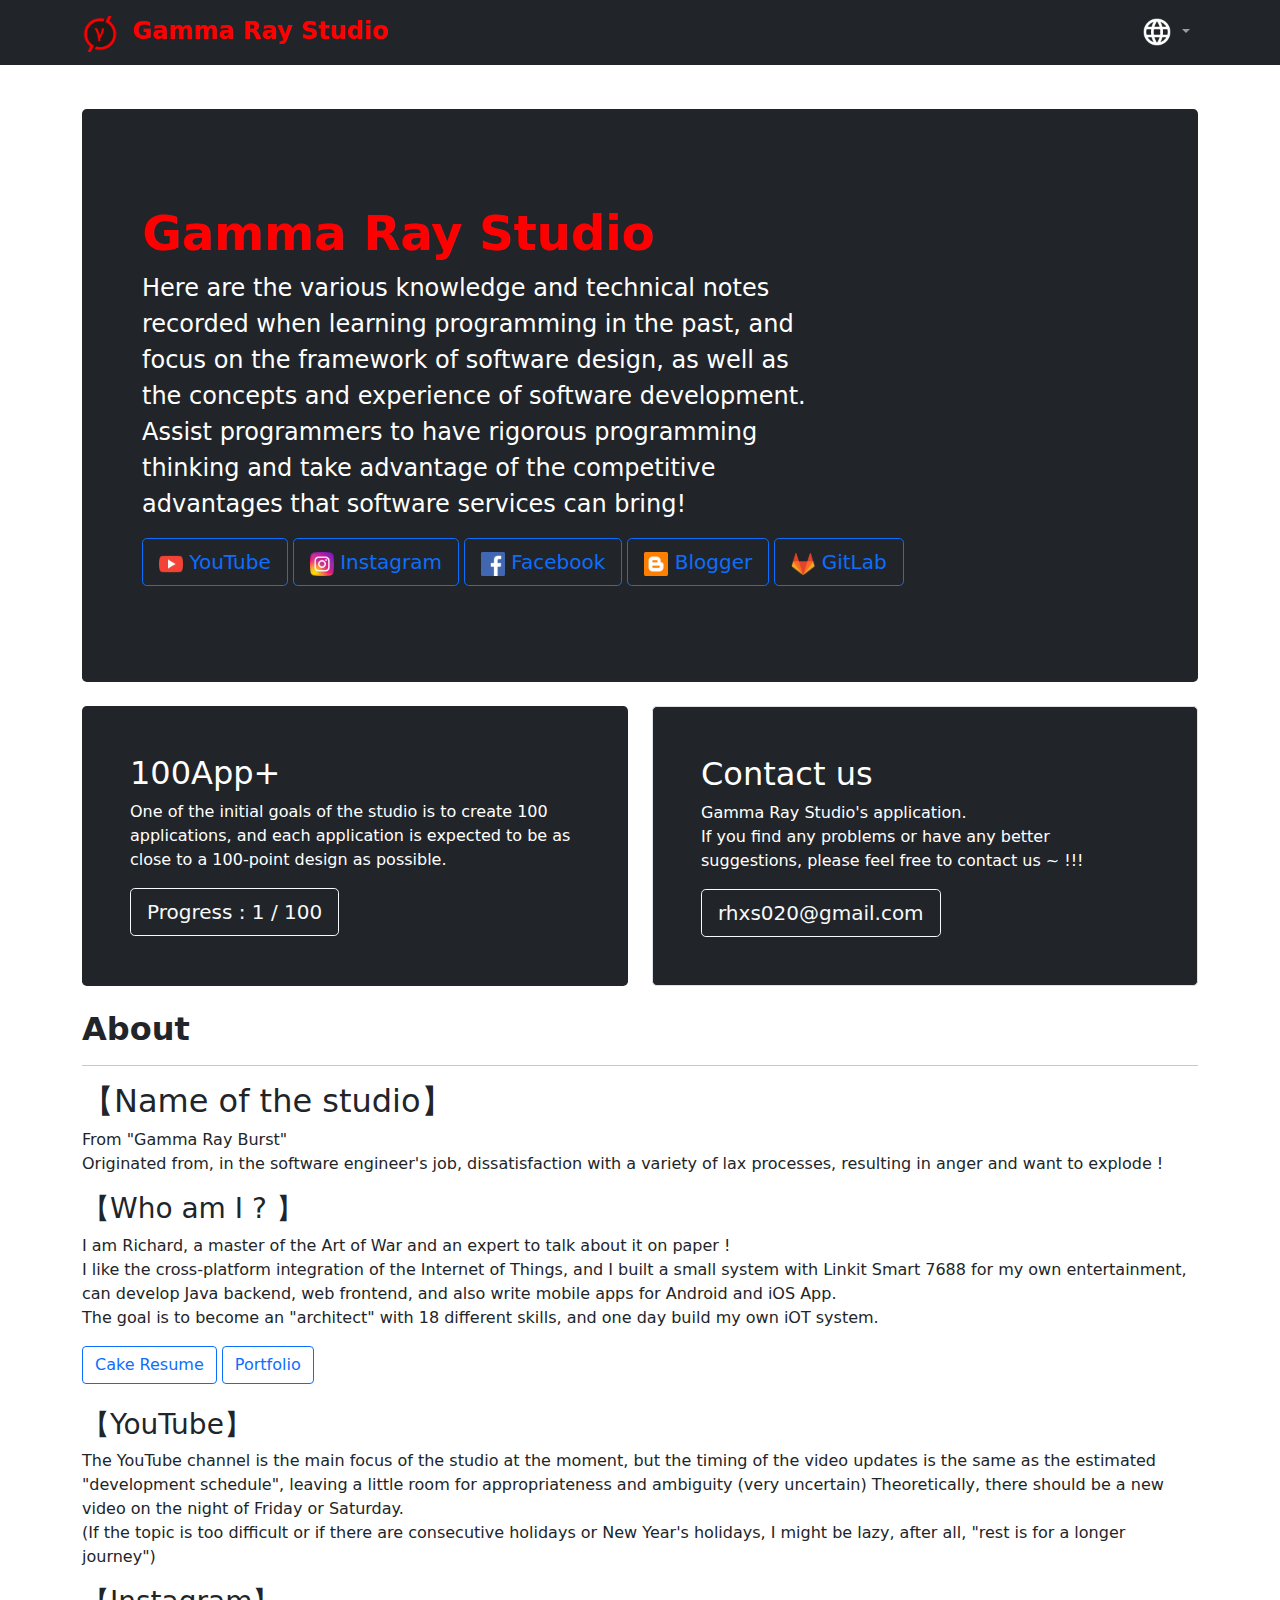
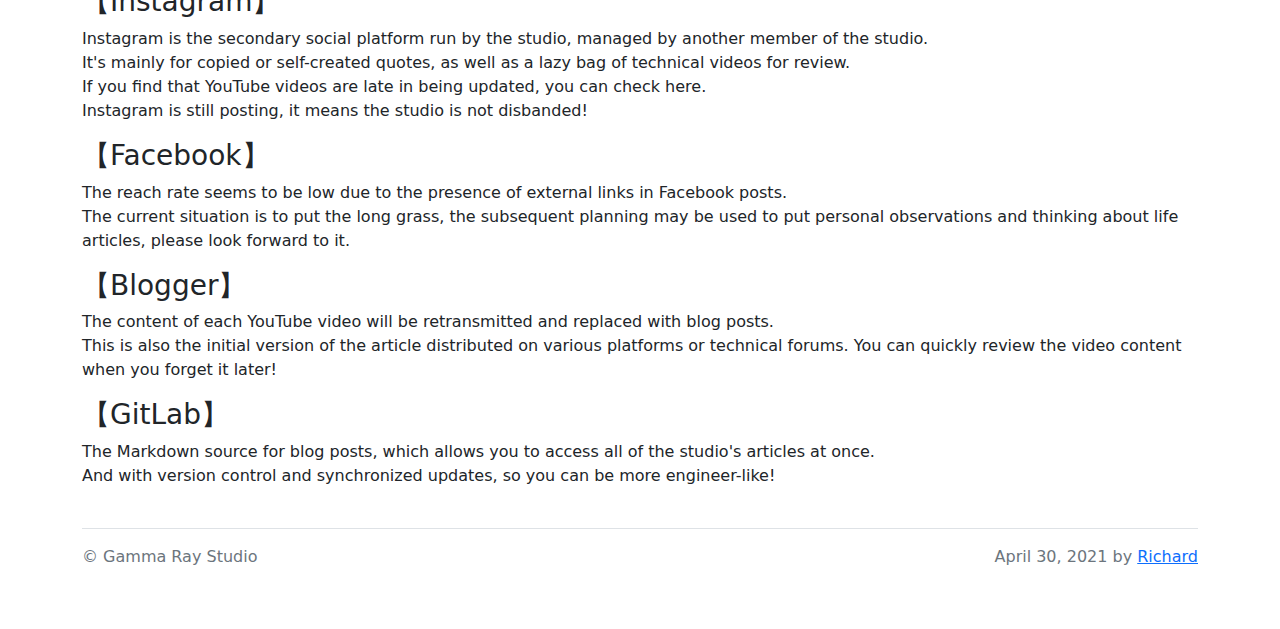
==== en-us/index.html @ 93fc09e0 "init : Gamma-Ray-Studio , github.io #20210430001" ====
<!doctype html>
<html lang="en">

<head>
    <meta charset="utf-8">
    <meta name="viewport" content="width=device-width, initial-scale=1">
    <meta name="description" content="">
    <meta name="author" content="Mark Otto, Jacob Thornton, and Bootstrap contributors">
    <meta name="generator" content="Hugo 0.82.0">
    <title>Gamma Ray Studio</title>
    <link rel="icon" href="../assets/img/favicon.ico" type="image/x-icon" />
    <link rel="canonical" href="https://getbootstrap.com/docs/5.0/examples/jumbotron/">


    <!-- Bootstrap core CSS -->
    <link href="../assets/dist/css/bootstrap.min.css" rel="stylesheet">

    <!-- CSS-->
    <link href="../assets/css/navbar.css" rel="stylesheet">

    <style>
        .bd-placeholder-img {
            font-size: 1.125rem;
            text-anchor: middle;
            -webkit-user-select: none;
            -moz-user-select: none;
            user-select: none;
        }

        @media (min-width: 768px) {
            .bd-placeholder-img-lg {
                font-size: 3.5rem;
            }
        }

    </style>
</head>

<body>
    <header>
        <nav class="navbar navbar-expand-lg navbar-dark bg-dark" aria-label="Eighth navbar example">
            <div class="container">
                <a class="navbar-brand" href="index.html">
                    <img src="../assets/img/gamma-ray-logo2.png" alt="" width="36" height="36" class="me-2" viewBox="0 0 118 94">
                    <span class="fs-4" style="color: red;font-weight: bold;">Gamma Ray Studio</span>
                </a>
                <form class="d-flex">
                    <ul class="navbar-nav me-auto mb-2 mb-lg-0">

                        <li class="nav-item dropdown">
                            <a class="nav-link dropdown-toggle" href="#" id="dropdown07" data-bs-toggle="dropdown" aria-expanded="false">
                                <img src="../assets/img/outline_language_white.png" alt="" width="32" height="32">
                            </a>
                            <ul class="dropdown-menu" aria-labelledby="dropdown07">
                                <li><a class="dropdown-item" href="../en-us/index.html">English</a></li>
                                <li><a class="dropdown-item" href="../zh-cht/index.html">繁體中文</a></li>
                                <li><a class="dropdown-item" href="../zh-chs/index.html">简体中文</a></li>
                            </ul>
                        </li>
                    </ul>
                </form>
            </div>
        </nav>
    </header>
    <main>
        <div class="container py-4">
            <div class="p-5 mb-4 text-white bg-dark rounded-3">
                <div class="container-fluid py-5">
                    <h1 class="display-5 fw-bold" style="color: red;font-weight: bold;">
                        Gamma Ray Studio
                    </h1>
                    <p class="col-md-8 fs-4">
                        Here are the various knowledge and technical notes recorded when learning programming in the past, and focus on the framework of software design, as well as the concepts and experience of software development. <br>
                        Assist programmers to have rigorous programming thinking and take advantage of the competitive advantages that software services can bring!
                    </p>
                    <a class="btn btn-outline-primary btn-lg" href="https://www.youtube.com/user/rhxs020" role="button" target="_blank">
                        <img src="../assets/img/youtube.png" alt="" width="24" height="24">
                        YouTube
                    </a>
                    <a class="btn btn-outline-primary btn-lg" href="https://www.instagram.com/gammaray_studio/" role="button" target="_blank">
                        <img src="../assets/img/instagram.png" alt="" width="24" height="24">
                        Instagram
                    </a>
                    <a class="btn btn-outline-primary btn-lg" href="https://www.facebook.com/gammaray.studio" role="button" target="_blank">
                        <img src="../assets/img/facebook.png" alt="" width="24" height="24">
                        Facebook
                    </a>
                    <a class="btn btn-outline-primary btn-lg" href="https://gamma-ray-studio.blogspot.com/" role="button" target="_blank">
                        <img src="../assets/img/blogger.png" alt="" width="24" height="24">
                        Blogger
                    </a>
                    <a class="btn btn-outline-primary btn-lg" href="https://gitlab.com/GammaRayStudio/DevDoc" role="button" target="_blank">
                        <img src="../assets/img/gitlab.png" alt="" width="24" height="24">
                        GitLab
                    </a>
                </div>
            </div>

            <div class="row align-items-md-stretch">
                <div class="col-md-6">
                    <div class="h-100 p-5 text-white bg-dark rounded-3">
                        <h2>100App+</h2>
                        <p>
                            One of the initial goals of the studio is to create 100 applications, and each application is expected to be as close to a 100-point design as possible.
                        </p>
                        <a class="btn btn-outline-light btn-lg mb-3 mb-sm-0" href="100App+.html" role="button" target="_blank">
                            Progress : 1 / 100
                        </a>
                    </div>
                </div>
                <div class="col-md-6">
                    <div class="h-100 p-5 text-white bg-dark border rounded-3">
                        <h2>Contact us</h2>
                        <p>
                            Gamma Ray Studio's application.<br>
                            If you find any problems or have any better suggestions, please feel free to contact us ~ !!! <br>
                        </p>
                        <a class="btn btn-outline-light btn-lg mb-3 mb-sm-0" href="mailto:rhxs020@gmail.com" role="button" target="_blank">rhxs020@gmail.com</a>
                    </div>
                </div>
            </div>

            <br>

            <div class="row align-items-md-stretch">
                <div class="col-md-12">
                    <article class="blog-post">
                        <h2 class="blog-post-title" style="font-weight: bold;">About</h2>
                        <hr>
                        <h2>【Name of the studio】</h2>
                        <p>
                            From "Gamma Ray Burst"<br>
                            Originated from, in the software engineer's job, dissatisfaction with a variety of lax processes, resulting in anger and want to explode ! <br>
                        </p>
                        <h3>【Who am I ? 】</h3>
                        <p>
                            I am Richard, a master of the Art of War and an expert to talk about it on paper !<br>
                            I like the cross-platform integration of the Internet of Things, and I built a small system with Linkit Smart 7688 for my own entertainment,<br>
                            can develop Java backend, web frontend, and also write mobile apps for Android and iOS App.<br>
                            The goal is to become an "architect" with 18 different skills, and one day build my own iOT system.
                        </p>
                        <nav class="blog-pagination" aria-label="Pagination">
                            <a class="btn btn-outline-primary" href="https://www.cakeresume.com/rhxs020">Cake Resume</a>
                            <a class="btn btn-outline-primary" href="https://gitlab.com/Enoxs/Portfolio/blob/master/README.md">Portfolio</a>
                        </nav>
                        <br>
                        <h3>【YouTube】</h3>
                        <p>
                            The YouTube channel is the main focus of the studio at the moment, but the timing of the video updates is the same as the estimated "development schedule", leaving a little room for appropriateness and ambiguity (very uncertain)
                            Theoretically, there should be a new video on the night of Friday or Saturday. <br>
                            (If the topic is too difficult or if there are consecutive holidays or New Year's holidays, I might be lazy, after all, "rest is for a longer journey")
                        </p>
                        <h3>【Instagram】</h3>
                        <p>
                            Instagram is the secondary social platform run by the studio, managed by another member of the studio.<br>
                            It's mainly for copied or self-created quotes, as well as a lazy bag of technical videos for review.<br>
                            If you find that YouTube videos are late in being updated, you can check here. <br>
                            Instagram is still posting, it means the studio is not disbanded!
                        </p>
                        <h3>【Facebook】</h3>
                        <p>
                            The reach rate seems to be low due to the presence of external links in Facebook posts.<br>
                            The current situation is to put the long grass, the subsequent planning may be used to put personal observations and thinking about life articles, please look forward to it.
                        </p>
                        <h3>【Blogger】</h3>
                        <p>
                            The content of each YouTube video will be retransmitted and replaced with blog posts.<br>
                            This is also the initial version of the article distributed on various platforms or technical forums.
                            You can quickly review the video content when you forget it later!
                        </p>
                        <h3>【GitLab】</h3>
                        <p>
                            The Markdown source for blog posts, which allows you to access all of the studio's articles at once.<br>
                            And with version control and synchronized updates, so you can be more engineer-like!
                        </p>
                    </article><!-- /.blog-post -->
                </div>
            </div><!-- /.row -->

            <footer class="pt-3 mt-4 text-muted border-top">
                <p class="float-end">April 30, 2021 by <a href="https://www.cakeresume.com/rhxs020">Richard</a></p>
                <p class="blog-post-meta">&copy; Gamma Ray Studio</p>
            </footer>
        </div>
    </main>
    <script src="../assets/dist/js/bootstrap.bundle.min.js"></script>
</body>

</html>
---- assets/css/navbar.css ----
body {
  padding-bottom: 20px;
}

.navbar {
  margin-bottom: 20px;
}
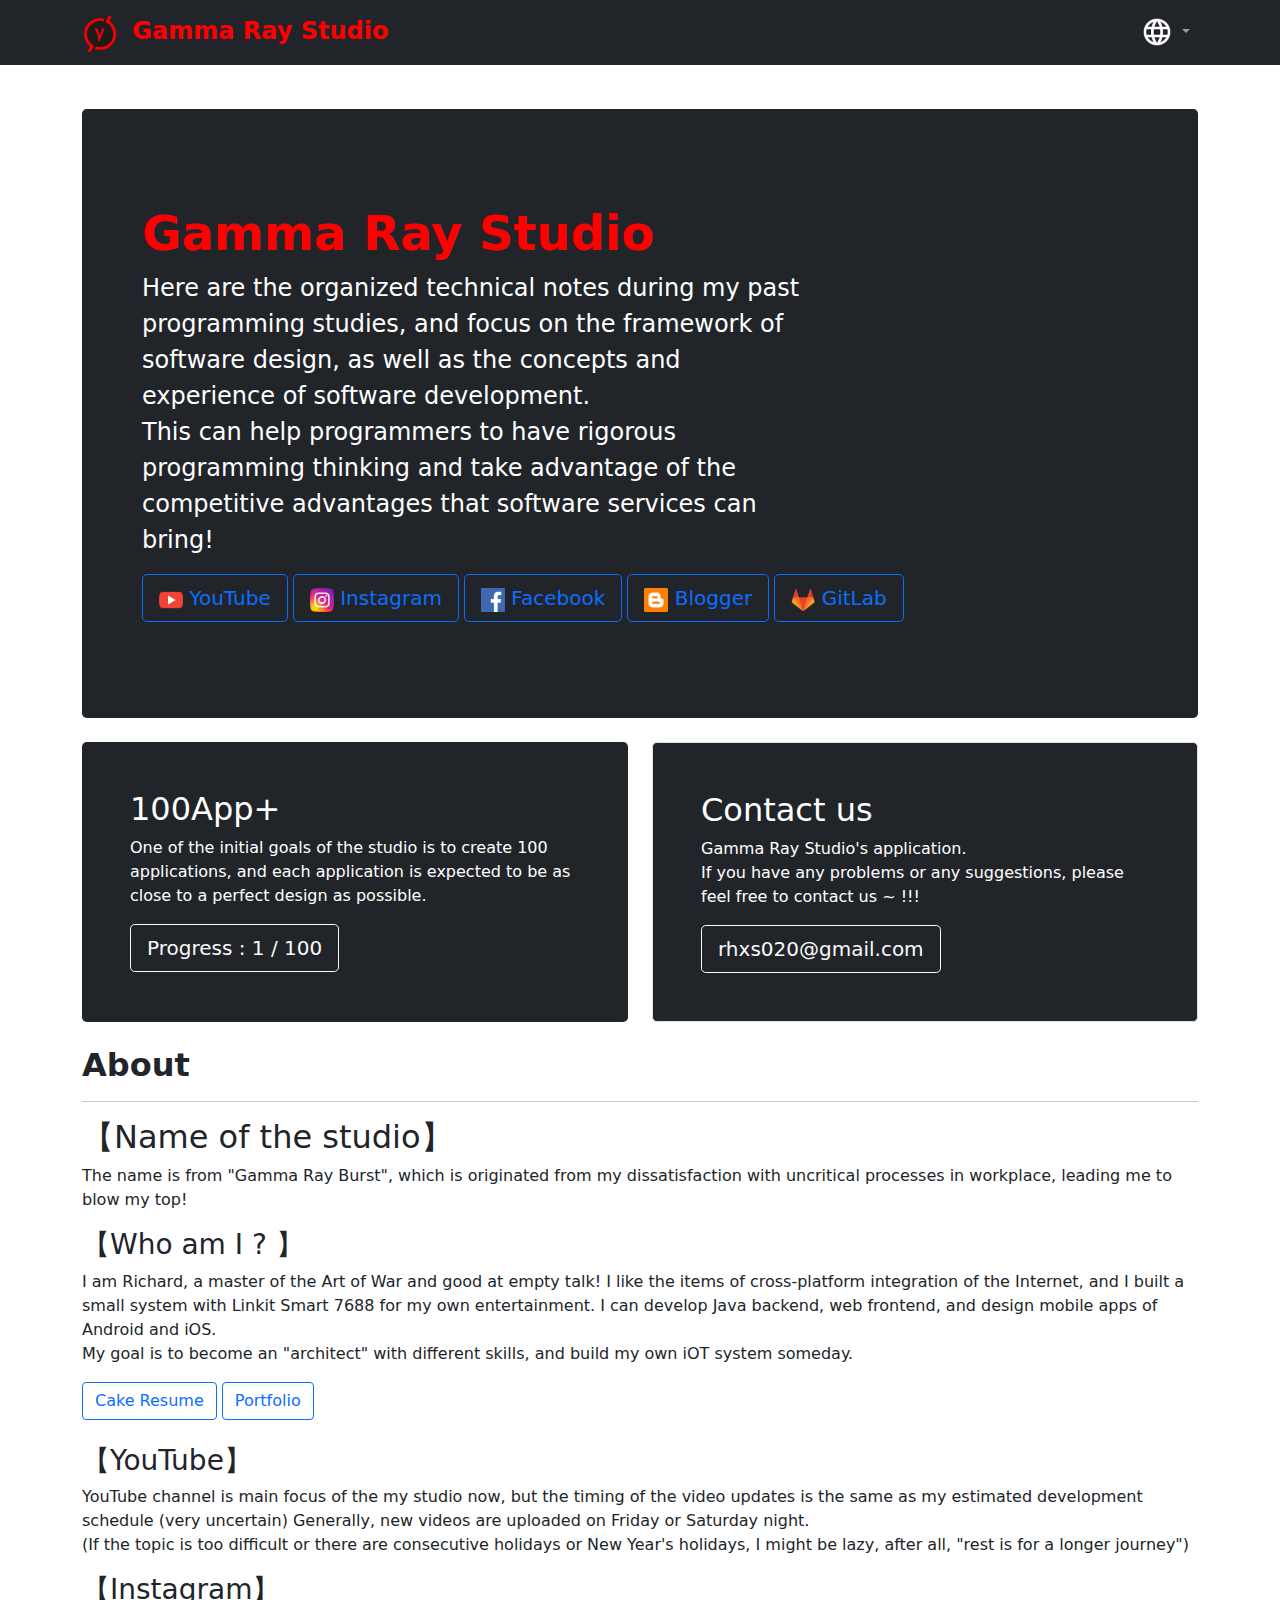
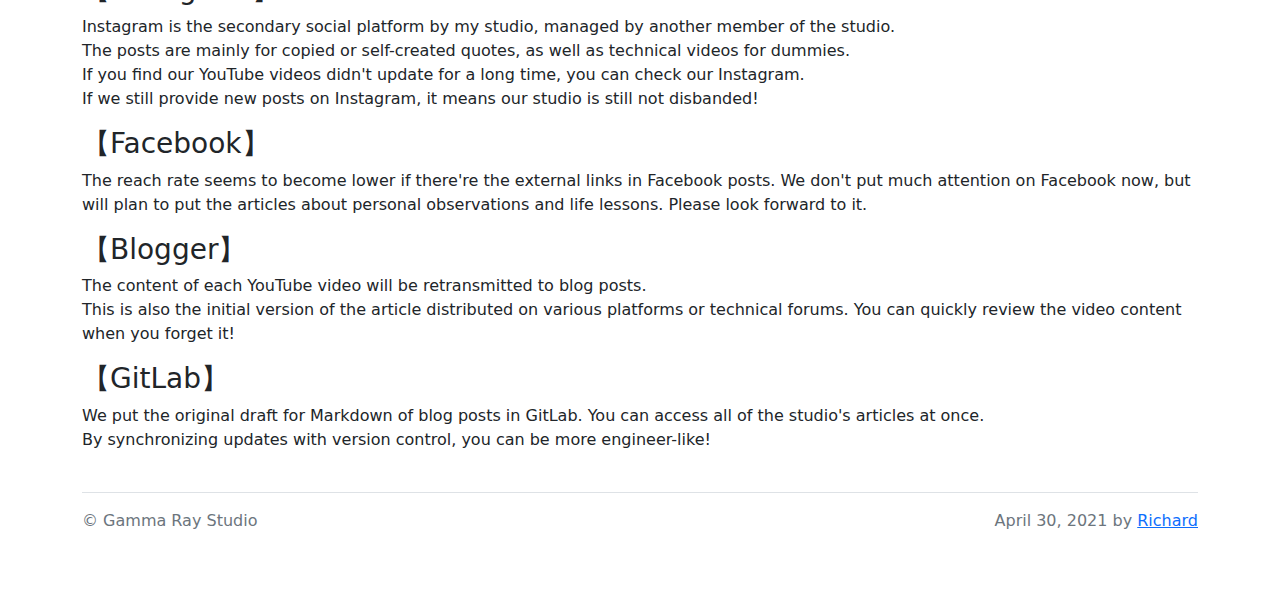
==== commit 74e46a07: "init : Gamma-Ray-Studio , github.io #20210504001" ====
--- a/en-us/index.html
+++ b/en-us/index.html
@@ -70,8 +70,8 @@
                         Gamma Ray Studio
                     </h1>
                     <p class="col-md-8 fs-4">
-                        Here are the various knowledge and technical notes recorded when learning programming in the past, and focus on the framework of software design, as well as the concepts and experience of software development. <br>
-                        Assist programmers to have rigorous programming thinking and take advantage of the competitive advantages that software services can bring!
+                        Here are the organized technical notes during my past programming studies, and focus on the framework of software design, as well as the concepts and experience of software development. <br>
+                        This can help programmers to have rigorous programming thinking and take advantage of the competitive advantages that software services can bring!
                     </p>
                     <a class="btn btn-outline-primary btn-lg" href="https://www.youtube.com/user/rhxs020" role="button" target="_blank">
                         <img src="../assets/img/youtube.png" alt="" width="24" height="24">
@@ -101,7 +101,7 @@
                     <div class="h-100 p-5 text-white bg-dark rounded-3">
                         <h2>100App+</h2>
                         <p>
-                            One of the initial goals of the studio is to create 100 applications, and each application is expected to be as close to a 100-point design as possible.
+                            One of the initial goals of the studio is to create 100 applications, and each application is expected to be as close to a perfect design as possible.
                         </p>
                         <a class="btn btn-outline-light btn-lg mb-3 mb-sm-0" href="100App+.html" role="button" target="_blank">
                             Progress : 1 / 100
@@ -112,8 +112,8 @@
                     <div class="h-100 p-5 text-white bg-dark border rounded-3">
                         <h2>Contact us</h2>
                         <p>
-                            Gamma Ray Studio's application.<br>
-                            If you find any problems or have any better suggestions, please feel free to contact us ~ !!! <br>
+                            Gamma Ray Studio's application. <br>
+                            If you have any problems or any suggestions, please feel free to contact us ~ !!! <br>
                         </p>
                         <a class="btn btn-outline-light btn-lg mb-3 mb-sm-0" href="mailto:rhxs020@gmail.com" role="button" target="_blank">rhxs020@gmail.com</a>
                     </div>
@@ -129,15 +129,12 @@
                         <hr>
                         <h2>【Name of the studio】</h2>
                         <p>
-                            From "Gamma Ray Burst"<br>
-                            Originated from, in the software engineer's job, dissatisfaction with a variety of lax processes, resulting in anger and want to explode ! <br>
+                            The name is from "Gamma Ray Burst", which is originated from my dissatisfaction with uncritical processes in workplace, leading me to blow my top!
                         </p>
                         <h3>【Who am I ? 】</h3>
                         <p>
-                            I am Richard, a master of the Art of War and an expert to talk about it on paper !<br>
-                            I like the cross-platform integration of the Internet of Things, and I built a small system with Linkit Smart 7688 for my own entertainment,<br>
-                            can develop Java backend, web frontend, and also write mobile apps for Android and iOS App.<br>
-                            The goal is to become an "architect" with 18 different skills, and one day build my own iOT system.
+                            I am Richard, a master of the Art of War and good at empty talk! I like the items of cross-platform integration of the Internet, and I built a small system with Linkit Smart 7688 for my own entertainment. I can develop Java backend, web frontend, and design mobile apps of Android and iOS. <br>
+                            My goal is to become an "architect" with different skills, and build my own iOT system someday. 
                         </p>
                         <nav class="blog-pagination" aria-label="Pagination">
                             <a class="btn btn-outline-primary" href="https://www.cakeresume.com/rhxs020">Cake Resume</a>
@@ -146,32 +143,29 @@
                         <br>
                         <h3>【YouTube】</h3>
                         <p>
-                            The YouTube channel is the main focus of the studio at the moment, but the timing of the video updates is the same as the estimated "development schedule", leaving a little room for appropriateness and ambiguity (very uncertain)
-                            Theoretically, there should be a new video on the night of Friday or Saturday. <br>
-                            (If the topic is too difficult or if there are consecutive holidays or New Year's holidays, I might be lazy, after all, "rest is for a longer journey")
+                            YouTube channel is main focus of the my studio now, but the timing of the video updates is the same as my estimated development schedule (very uncertain) Generally, new videos are uploaded on  Friday or Saturday night. <br>
+                            (If the topic is too difficult or there are consecutive holidays or New Year's holidays, I might be lazy, after all, "rest is for a longer journey")
                         </p>
                         <h3>【Instagram】</h3>
                         <p>
-                            Instagram is the secondary social platform run by the studio, managed by another member of the studio.<br>
-                            It's mainly for copied or self-created quotes, as well as a lazy bag of technical videos for review.<br>
-                            If you find that YouTube videos are late in being updated, you can check here. <br>
-                            Instagram is still posting, it means the studio is not disbanded!
+                            Instagram is the secondary social platform by my studio, managed by another member of the studio.<br>
+                            The posts are mainly for copied or self-created quotes, as well as technical videos for dummies.<br>
+                            If you find our YouTube videos didn't update for a long time, you can check our Instagram.<br>
+                            If we still provide new posts on Instagram, it means our studio is still not disbanded!
                         </p>
                         <h3>【Facebook】</h3>
                         <p>
-                            The reach rate seems to be low due to the presence of external links in Facebook posts.<br>
-                            The current situation is to put the long grass, the subsequent planning may be used to put personal observations and thinking about life articles, please look forward to it.
+                            The reach rate seems to become lower if there're the external links in Facebook posts. We don't put much attention on Facebook now, but will plan to put the articles about personal observations and life lessons. Please look forward to it.
                         </p>
                         <h3>【Blogger】</h3>
                         <p>
-                            The content of each YouTube video will be retransmitted and replaced with blog posts.<br>
-                            This is also the initial version of the article distributed on various platforms or technical forums.
-                            You can quickly review the video content when you forget it later!
+                            The content of each YouTube video will be retransmitted to blog posts.<br>
+                            This is also the initial version of the article distributed on various platforms or technical forums. You can quickly review the video content when you forget it!
                         </p>
                         <h3>【GitLab】</h3>
                         <p>
-                            The Markdown source for blog posts, which allows you to access all of the studio's articles at once.<br>
-                            And with version control and synchronized updates, so you can be more engineer-like!
+                            We put the original draft for Markdown of blog posts in GitLab. You can access all of the studio's articles at once. <br>
+                            By synchronizing updates with version control, you can be more engineer-like!
                         </p>
                     </article><!-- /.blog-post -->
                 </div>
